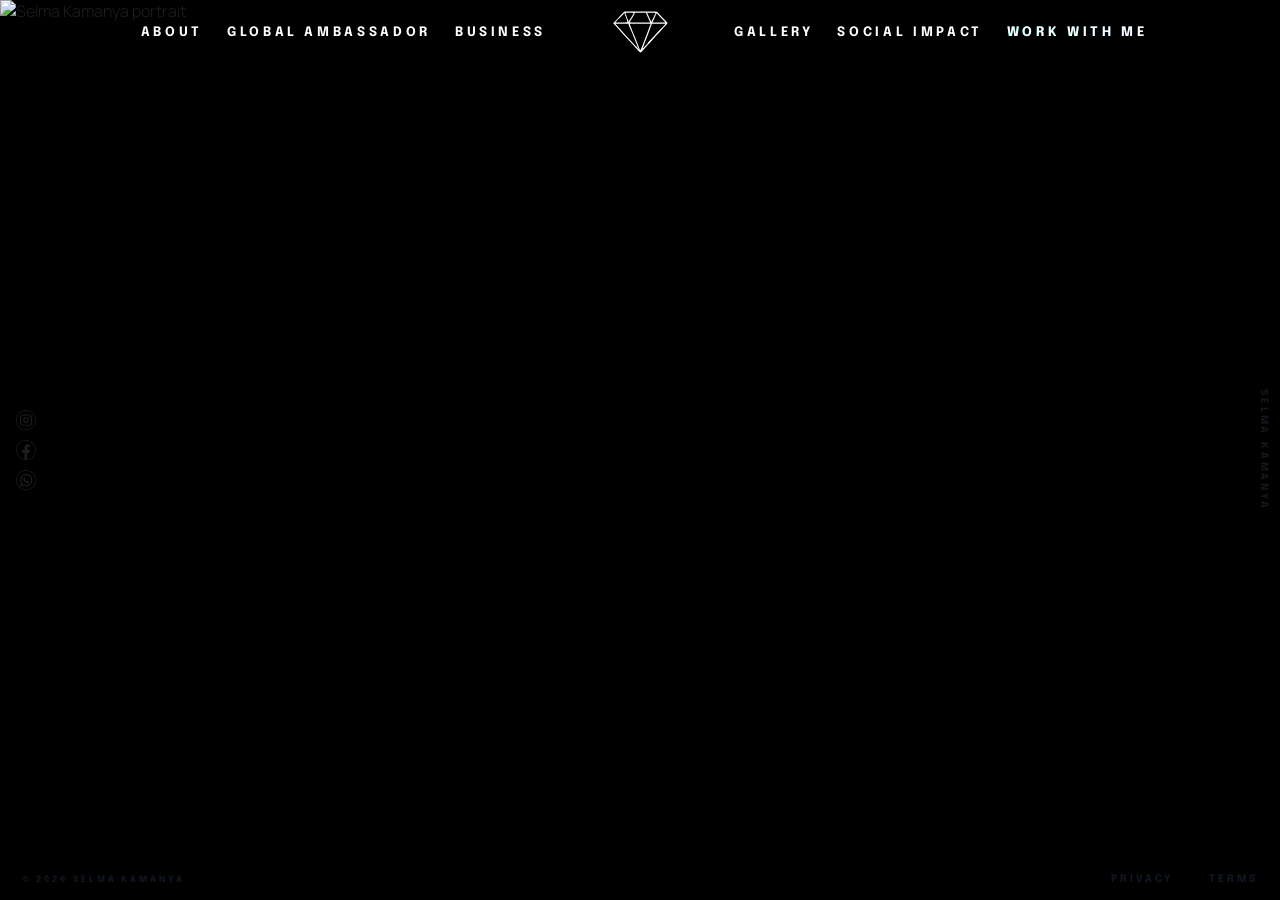
==== index.html @ cffab4eb "first commit" ====
<!doctype html>
<html lang="en">
  <head>
    <meta charset="UTF-8" />
    <meta name="viewport" content="width=device-width, initial-scale=1.0" />
    <meta name="description" content="Official website of Selma Kamanya" />
    <title>Selma Kamanya</title>
    <link rel="icon" href="assets/icons/favicon.ico" sizes="any" />
    <link rel="stylesheet" href="styles/main.css" />
  </head>
  <body class="home-page home-loading">
    <div class="home-intro" aria-hidden="true">
      <div class="home-intro__logo-wrap">
        <img class="home-intro__logo" src="assets/icons/Logo.svg" alt="" />
      </div>
    </div>

    <main class="hero home-horizontal" aria-label="Homepage hero and gallery">
      <div class="home-horizontal__sticky">
        <div class="home-horizontal__track">
          <!-- Main hero image as first slide -->
          <figure class="home-horizontal__item hero-slide">
            <img
              class="hero-image"
              src="assets/images/Homepagemainimage.png"
              alt="Selma Kamanya portrait"
            />
            <div class="hero-overlay" aria-hidden="true"></div>
          </figure>
          <figure class="home-horizontal__item">
            <img src="assets/images/homepageimages/Image1.jpeg" alt="Homepage gallery image 1" />
          </figure>
          <figure class="home-horizontal__item">
            <img src="assets/images/homepageimages/Image2.jpeg" alt="Homepage gallery image 2" />
          </figure>
          <figure class="home-horizontal__item">
            <img src="assets/images/homepageimages/Image3.jpg" alt="Homepage gallery image 3" />
          </figure>
          <figure class="home-horizontal__item">
            <img src="assets/images/homepageimages/Image4.jpeg" alt="Homepage gallery image 4" />
          </figure>
          <figure class="home-horizontal__item">
            <img src="assets/images/homepageimages/Image5.jpeg" alt="Homepage gallery image 5" />
          </figure>
          <figure class="home-horizontal__item">
            <img src="assets/images/homepageimages/Image6.jpeg" alt="Homepage gallery image 6" />
          </figure>
          <figure class="home-horizontal__item">
            <img src="assets/images/homepageimages/Image7.jpg" alt="Homepage gallery image 7" />
          </figure>
          <figure class="home-horizontal__item">
            <img src="assets/images/homepageimages/Image8.jpg" alt="Homepage gallery image 8" />
          </figure>
          <figure class="home-horizontal__item">
            <img src="assets/images/homepageimages/Image9.jpg" alt="Homepage gallery image 9" />
          </figure>
          <figure class="home-horizontal__item">
            <img src="assets/images/homepageimages/Image10.jpeg" alt="Homepage gallery image 10" />
          </figure>
          <figure class="home-horizontal__item">
            <img src="assets/images/homepageimages/Image11.jpeg" alt="Homepage gallery image 11" />
          </figure>
        </div>
      </div>

      <header class="hero-header">
        <nav class="hero-nav hero-nav-left" aria-label="Primary">
          <a href="pages/about.html">About</a>
          <a href="pages/global-ambassador.html">Global Ambassador</a>
          <a href="pages/business.html">Business</a>
        </nav>

        <a class="hero-logo" href="index.html" aria-label="Selma Kamanya home">
          <img src="assets/icons/Logo.svg" alt="Selma logo" />
        </a>

        <nav class="hero-nav hero-nav-right" aria-label="Secondary">
          <a href="pages/gallery.html">Gallery</a>
          <a href="pages/social-impact.html">Social Impact</a>
          <a class="work-link" href="pages/work-with-me.html">Work With Me</a>
        </nav>
      </header>

      <aside class="social-rail social-rail-left" aria-label="Social links">
        <a href="#" aria-label="Instagram">
          <img src="assets/images/instagram.png" alt="" />
        </a>
        <a href="#" aria-label="Facebook">
          <img src="assets/images/facebook.png" alt="" />
        </a>
        <a href="#" aria-label="WhatsApp">
          <img src="assets/images/whatsapp.png" alt="" />
        </a>
      </aside>

      <p class="name-rail">SELMA KAMANYA</p>

      <footer class="hero-footer">
        <small>© 2026 SELMA KAMANYA</small>
        <div class="legal-links">
          <a href="#">Privacy</a>
          <a href="#">Terms</a>
        </div>
      </footer>
    </main>

    <script src="scripts/main.js"></script>
  </body>
</html>
---- styles/main.css ----
@import url("theme.css");

@font-face {
  font-family: "Epilogue";
  src: url("../assets/fonts/EpilogueBold.ttf") format("truetype");
  font-style: normal;
  font-weight: 700;
  font-display: swap;
}

@font-face {
  font-family: "Epilogue";
  src: url("../assets/fonts/EpilogueBlack.ttf") format("truetype");
  font-style: normal;
  font-weight: 900;
  font-display: swap;
}

@font-face {
  font-family: "Manrope";
  src: url("../assets/fonts/ManropeLight.ttf") format("truetype");
  font-style: normal;
  font-weight: 300;
  font-display: swap;
}

@font-face {
  font-family: "Clarendon";
  src: url("../assets/fonts/Clarendon.otf") format("opentype");
  font-style: normal;
  font-weight: 400;
  font-display: swap;
}

* {
  box-sizing: border-box;
}

html,
body {
  min-height: 100%;
}

body {
  margin: 0;
  font-family: "Manrope", "Segoe UI", Tahoma, Geneva, Verdana, sans-serif;
  color: var(--text);
  background: linear-gradient(180deg, var(--bg) 0%, var(--bg-soft) 100%);
}

/* Smooth transition when navigating between internal pages */
body.page-is-leaving {
  opacity: 0;
  transform: translateY(10px);
  transition:
    opacity 220ms ease,
    transform 220ms ease;
}

@media (prefers-reduced-motion: reduce) {
  body.page-is-leaving {
    opacity: 1;
    transform: none;
    transition: none;
  }
}

.home-page {
  overflow-x: hidden;
  overflow-y: auto;
}

body.home-page .hero {
  opacity: 1;
  transition: opacity 560ms ease;
}

body.home-page.home-loading .hero {
  opacity: 0;
}

body.home-page .home-intro {
  position: fixed;
  inset: 0;
  z-index: 9999;
  background: #ffffff;
  opacity: 1;
  transition: opacity 640ms ease;
}

body.home-page .home-intro__logo-wrap {
  position: absolute;
  left: 50%;
  top: 50%;
  transform: translate(-50%, -50%) translate(0, 0) scale(1);
  transform-origin: center;
  transition: transform 900ms cubic-bezier(0.2, 0.8, 0.2, 1);
  will-change: transform;
}

body.home-page .home-intro__logo {
  width: 84px;
  height: 84px;
  display: block;
  filter: brightness(0) saturate(100%);
}

body.home-page .home-intro.is-animating {
  opacity: 0;
}

body.home-page .home-intro.is-animating .home-intro__logo-wrap {
  transform: translate(-50%, -50%) translate(var(--intro-dx, 0px), var(--intro-dy, 0px)) scale(var(--intro-scale, 1));
}

@media (prefers-reduced-motion: reduce) {
  body.home-page .hero,
  body.home-page .home-intro,
  body.home-page .home-intro__logo-wrap {
    transition: none;
  }
}

body.home-page .home-horizontal {
  position: relative;
  height: 100svh;
  background: #000;
}

body.home-page .home-horizontal__sticky {
  position: relative;
  height: 100svh;
  overflow-x: auto;
  overflow-y: hidden;
  scroll-snap-type: none;
  scroll-behavior: auto;
}

body.home-page .home-horizontal__track {
  display: flex;
  width: max-content;
  height: 100%;
}

body.home-page .home-horizontal__item {
  margin: 0;
  flex: 0 0 auto;
  width: auto;
  height: 100svh;
}

body.home-page .home-horizontal__item:not(.hero-slide) {
  display: flex;
  align-items: center;
}

body.home-page .home-horizontal__item:not(.hero-slide) img {
  display: block;
  height: 100svh;
  width: auto;
  max-width: none;
  object-fit: contain;
  object-position: top center;
}

body.home-page .hero-slide {
  flex: 0 0 100vw;
  width: 100vw;
}

.hero {
  position: relative;
  height: 100svh;
  isolation: isolate;
  background: #000;
}

.hero.home-horizontal {
  min-height: auto;
}

.hero-slide {
  position: relative;
}

.hero-slide .hero-image,
.hero-slide .hero-overlay {
  position: relative;
  width: 100%;
  height: 100%;
  object-fit: cover;
  object-position: top center;
}

.hero-image,
.hero-overlay {
  position: absolute;
  inset: 0;
}

.hero-image {
  width: 100%;
  height: 100%;
  object-fit: cover;
  object-position: center top;
}

.hero-overlay {
  background: linear-gradient(180deg, rgba(0, 0, 0, 0.20) 0%, rgba(0, 0, 0, 0.05) 100%);
  pointer-events: none;
}

.hero-header,
.hero-footer,
.social-rail,
.name-rail {
  position: absolute;
  z-index: 2;
}

.hero-header {
  top: 0; /* Adjust this value to move the whole navbar block up or down */
  left: 0;
  right: 0;
  display: grid;
  grid-template-columns: 1fr auto 1fr;
  align-items: center;
  column-gap: 4rem; /* Change this value to adjust distance between logo and nav options */
  padding: 0.15rem 3.25rem 0 3.25rem;
}

.hero-nav {
  display: flex;
  align-items: center;
  gap: 1.5rem;
  text-transform: uppercase;
  letter-spacing: 0.28em;
  color: #fff;
  font-family: "Epilogue", "Arial Narrow", Arial, sans-serif;
  font-size: 13px;
  mix-blend-mode: difference;
}

.hero-nav-left {
  justify-content: flex-end;
}

.hero-nav-right {
  justify-content: flex-start;
}

.hero-nav a {
  color: currentColor !important;
  -webkit-text-fill-color: currentColor;
  text-decoration: none;
  transition: opacity 140ms ease;
}

.hero-nav a:hover {
  opacity: 0.62;
}

.hero-logo {
  display: inline-flex;
  align-items: center;
  justify-content: center;
  justify-self: center;
}

.hero-logo img {
  width: 60px;
  height: 60px;
  opacity: 1;
  filter: brightness(0) invert(1);
}

.work-link {
  color: currentColor !important;
}

/* Keep the work link adaptive with the rest of the nav */
.hero-nav a.work-link {
  color: currentColor !important;
  -webkit-text-fill-color: currentColor !important;
}

.social-rail {
  display: flex;
  align-items: center;
  gap: 0.62rem;
}

.social-rail-left {
  left: 1rem;
  top: 50%;
  transform: translateY(-50%);
  flex-direction: column;
}

.social-rail a {
  width: 20px;
  height: 20px;
  display: inline-flex;
  align-items: center;
  justify-content: center;
  transition: transform 140ms ease;
}

.social-rail a:hover {
  transform: translateY(-1px);
}

.social-rail img {
  width: 20px;
  height: 20px;
  object-fit: contain;
}

.name-rail {
  right: 0.7rem;
  top: 50%;
  transform: translateY(-50%);
  margin: 0;
  writing-mode: vertical-rl;
  text-orientation: mixed;
  font-family: "Epilogue", "Arial Narrow", Arial, sans-serif;
  text-transform: uppercase;
  letter-spacing: 0.28em;
  font-size: 10px;
  color: rgba(22, 26, 33, 0.93);
}

.hero-footer {
  left: 0;
  right: 0;
  bottom: 0;
  display: flex;
  align-items: center;
  justify-content: space-between;
  padding: 1rem 1.35rem;
  text-transform: uppercase;
  letter-spacing: 0.28em;
  font-family: "Epilogue", "Arial Narrow", Arial, sans-serif;
  font-size: 0.65rem;
}

.legal-links {
  display: flex;
  gap: 2.2rem;
}

.legal-links a,
.hero-footer small {
  color: rgba(18, 25, 37, 0.95);
  text-decoration: none;
}

.hero-nav a[aria-current="page"] {
  color: var(--nav-active-color) !important;
  -webkit-text-fill-color: var(--nav-active-color) !important;
}

/* Blur the Work With Me nav item when it is the active page */
.hero-nav a.work-link[aria-current="page"] {
  filter: blur(3px);
  -webkit-filter: blur(3px);
  opacity: 0.95;
}

@media (max-width: 1024px) {
  .hero-header {
    top: 0; /* Tablet: move navbar to the top edge */
    padding: 0.1rem 1.2rem 0 1.2rem;
  }

  .hero-nav {
    gap: 0.9rem;
    letter-spacing: 0.4em;
    font-size: 13px;
  }

  .name-rail {
    display: none;
  }
}

@media (max-width: 600px) {
  .hero {
    min-height: 100dvh;
  }

  .hero-header {
    display: flex;
    flex-wrap: wrap;
    justify-content: center;
    row-gap: 0.65rem;
    padding: 1rem 1rem;
  }

  .hero-logo {
    order: -1;
    width: 100%;
  }

  .hero-nav {
    width: 100%;
    justify-content: center;
    flex-wrap: wrap;
    line-height: 1.0;
  }

  .social-rail-left {
    left: 0.75rem;
    bottom: 3.45rem;
    top: auto;
    transform: none;
    flex-direction: row;
    gap: 0.5rem;
  }

  .hero-footer {
    padding: 0.7rem 0.75rem;
    letter-spacing: 0.16em;
    font-size: 0.54rem;
  }

  .legal-links {
    gap: 1rem;
  }
}

/* Minimal layout for simplified About page images */
.about-images {
  width: 100%;
  margin: 0;
  padding: 0;
}
.about-images img {
  display: block;
  width: 100%;
  height: auto;
  max-width: 100%;
}

/* remove extra gaps on the simplified about page */
body.about-page .about-page-shell {
  padding: 0;
}

/* Text overlay on first About image */
.about-image-hero {
  position: relative;
  width: 100%;
  height: 1200px;
  min-height: 1200px;
  background: url("../assets/images/AboutBackgroundImage1.png") center top / cover no-repeat;
  display: grid;
  place-items: center;
  overflow: hidden;
}

.about-image-hero__overlay {
  position: absolute;
  inset: 0;
  background: linear-gradient(180deg, rgba(0, 0, 0, 0.2), rgba(0, 0, 0, 0.5));
  pointer-events: none;
}

.about-image-hero__content {
  position: relative;
  z-index: 1;
  text-align: center;
  width: max-content;
  max-width: calc(100% - 2rem);
  padding: 0;
  color: #ffffff;
  transform: translateY(var(--about-title-offset, 8vh));
}

.about-image-hero__title {
  margin: 0;
  font-family: "Epilogue", "Arial Narrow", Arial, sans-serif;
  font-size: 10px;
  font-weight: 900;
  font-synthesis: none;
  line-height: 1;
  letter-spacing: 0.02em;
  text-transform: uppercase;
  white-space: nowrap;
}

body.about-page .about-image-hero__title {
  font-size: 48px;
}

.about-image-hero__subtitle {
  margin: 0.12rem 0 0;
  font-family: "Epilogue", "Arial Narrow", Arial, sans-serif;
  font-size: clamp(10px, 1.1vw, 12px); /* Adjust this to change subtitle size */
  font-weight: 700;
  letter-spacing: 0.28em; /* Matches navbar letter spacing */
  text-transform: uppercase;
  line-height: -4;
  color: rgba(255, 255, 255, 0.9);
  white-space: nowrap;
}

/* Second image text overlays */
.about-image-two {
  position: relative;
  width: 100%;
  min-height: 1200px;
  background: url("../assets/images/AboutBackgroundImage2.png") center top / cover no-repeat;
  display: flex;
  align-items: stretch;
  overflow: hidden;
}

.about-image-two__overlay {
  position: absolute;
  inset: 0;
  background: linear-gradient(180deg, rgba(0, 0, 0, 0.2), rgba(0, 0, 0, 0.5));
  pointer-events: none;
}

/* Text 1: Right aligned at top-right */
.about-image-two__text-right {
  position: absolute;
  top: 30%; /* Adjust this value to move text up or down */
  right: 1%; /* Adjust this value to move text left or right */
  z-index: 1;
  max-width: 500px;
  text-align: right; /* Aligned to the end */
  font-family: "Manrope", "Segoe UI", Tahoma, Geneva, Verdana, sans-serif;
  font-size: clamp(0.92rem, 1vw, 1rem);
  line-height: 1.6;
  color: rgba(255, 255, 255, 0.9);
}

/* Text 2: Left aligned center-left */
.about-image-two__text-left {
  position: absolute;
  top: 70%; /* Adjust this value to move text up or down */
  left: 1%; /* Adjust this value to move text left or right */
  z-index: 1;
  max-width: 420px;
  text-align: left; /* Aligned to the start */
  font-family: "Manrope", "Segoe UI", Tahoma, Geneva, Verdana, sans-serif;
  font-size: clamp(0.92rem, 1vw, 1rem);
  line-height: 1.6;
  color: rgba(255, 255, 255, 0.9);
  transform: translateY(-50%); /* Center vertically */
}

/* Text 3: Right aligned at bottom-right */
.about-image-two__text-right-down {
  position: absolute;
  bottom: 2%; /* Adjust this value to move text up or down */
  right: 1%; /* Adjust this value to move text left or right */
  z-index: 1;
  max-width: 300px;
  text-align: right; /* Aligned to the end */
  font-family: "Manrope", "Segoe UI", Tahoma, Geneva, Verdana, sans-serif;
  font-size: clamp(0.92rem, 1vw, 1rem);
  line-height: 1.6;
  color: rgba(255, 255, 255, 0.9);
}

/* Adjust the vertical position of the title "Beyond the Crown" */
.about-image-hero__content {
  transform: translateY(var(--about-title-offset, 20vh)); /* Change "8vh" to move the title up or down */
}

/* Add styling for the paragraph under the title */
.about-image-hero__description {
  margin: 4rem auto 0; /* Add spacing below the title */
  max-width: 640px; /* Set the width to 640px */
  text-align: center; /* Center align the text */
  font-family: "Manrope", "Segoe UI", Tahoma, Geneva, Verdana, sans-serif;
  font-size: clamp(0.95rem, 1vw, 1rem); /* Adjust font size as needed */
  line-height: 1.6; /* Improve readability */
  color: rgba(255, 255, 255, 0.9); /* Slightly transparent white */
}

@media (max-width: 1024px) {
  .about-image-hero__content {
    max-width: min(92vw, 760px);
    transform: translateY(var(--about-title-offset-tablet, 14vh)); /* Adjust this value to move the title up or down on tablet */
  }

  .about-image-hero__title {
    font-size: clamp(2.5rem, 5vw, 3.5rem);
  }

  .about-image-hero__description {
    max-width: min(90vw, 640px);
    margin-top: 2.5rem;
    font-size: clamp(0.92rem, 1.6vw, 1rem);
  }

  .about-image-two__text-right,
  .about-image-two__text-left,
  .about-image-two__text-right-down {
    max-width: min(88vw, 540px);
    font-size: clamp(0.88rem, 1.5vw, 0.98rem);
  }

  .about-image-two__text-right {
    top: 24%;
    right: 4%;
  }

  .about-image-two__text-left {
    top: 58%;
    left: 4%;
  }

  .about-image-two__text-right-down {
    bottom: 4%;
    right: 4%;
  }
}

@media (max-width: 600px) {
  .about-image-hero {
    min-height: 900px;
    height: auto;
    padding: 0 1rem;
  }

  .about-image-hero__content {
    width: min(94vw, 640px);
    max-width: 94vw;
    transform: translateY(var(--about-title-offset-mobile, 10vh)); /* Adjust this value to move the title up or down on mobile */
  }

  .about-image-hero__title {
    white-space: normal;
    font-size: clamp(2rem, 11vw, 2.9rem);
  }

  .about-image-hero__subtitle {
    white-space: normal;
    letter-spacing: 0.18em;
    line-height: 1.25;
  }

  .about-image-hero__description {
    max-width: 100%;
    margin-top: 1.5rem;
    font-size: 0.9rem;
    line-height: 1.55;
  }

  .about-image-two {
    min-height: 980px;
  }

  .about-image-two__text-right,
  .about-image-two__text-left,
  .about-image-two__text-right-down {
    max-width: calc(100% - 2rem);
    font-size: 0.88rem;
    line-height: 1.55;
  }

  .about-image-two__text-right {
    top: 14%;
    left: 1rem;
    right: 1rem;
    text-align: right;
  }

  .about-image-two__text-left {
    top: 50%;
    left: 1rem;
    right: 1rem;
    transform: translateY(-50%);
  }

  .about-image-two__text-right-down {
    right: 1rem;
    left: 1rem;
    bottom: 6%;
    max-width: 100%;
  }
}
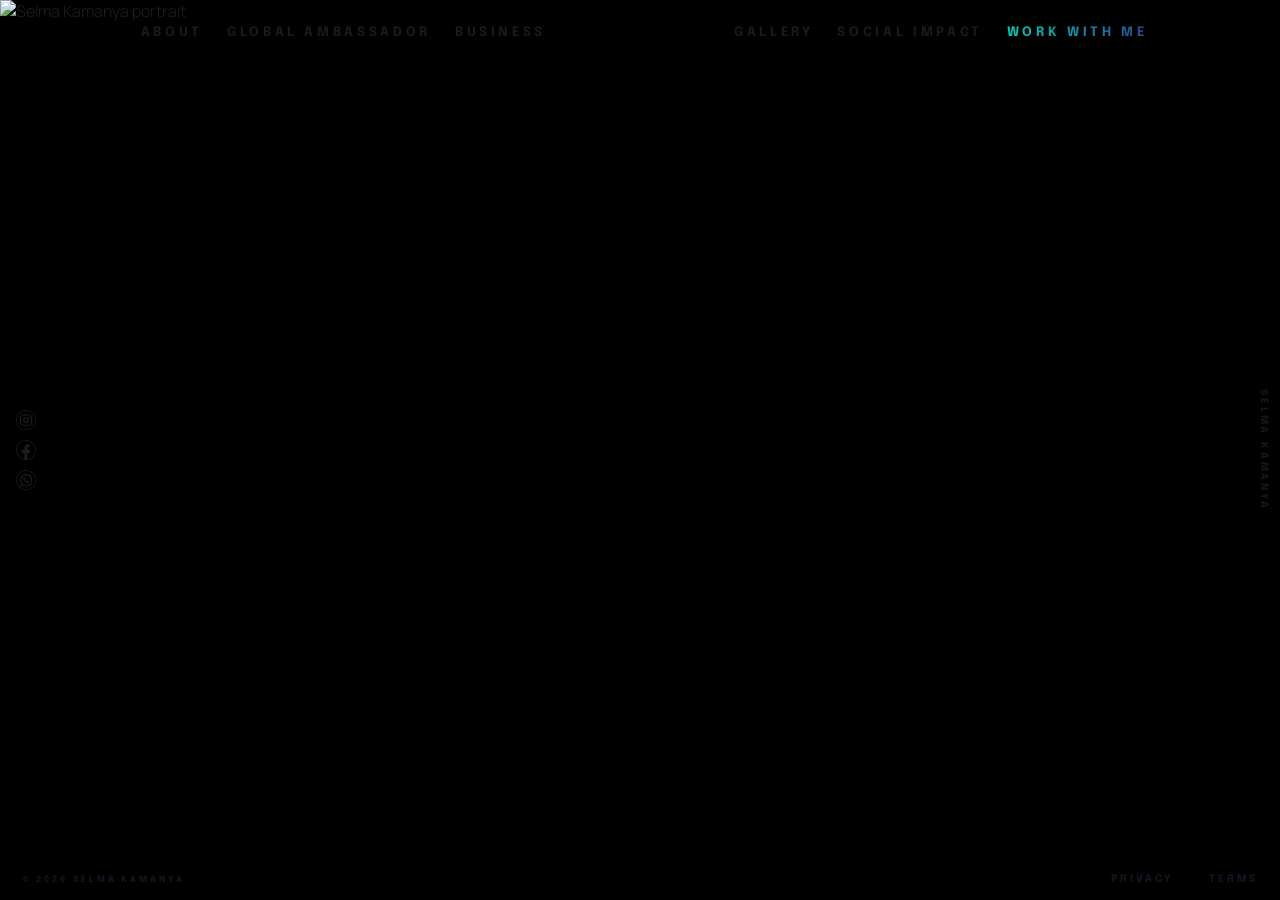
==== commit 91701b73: "Update social links and add legal pages for privacy and terms Co-authored-by: Copilot <copilot@githu" ====
--- a/index.html
+++ b/index.html
@@ -82,13 +82,13 @@
       </header>
 
       <aside class="social-rail social-rail-left" aria-label="Social links">
-        <a href="#" aria-label="Instagram">
+        <a href="https://www.instagram.com/selma_kamanya/" aria-label="Instagram" target="_blank" rel="noopener noreferrer">
           <img src="assets/images/instagram.png" alt="" />
         </a>
-        <a href="#" aria-label="Facebook">
+        <a href="https://www.facebook.com/SELMACKAMANYA/" aria-label="Facebook" target="_blank" rel="noopener noreferrer">
           <img src="assets/images/facebook.png" alt="" />
         </a>
-        <a href="#" aria-label="WhatsApp">
+        <a href="https://wa.me/0812330710" aria-label="WhatsApp" target="_blank" rel="noopener noreferrer">
           <img src="assets/images/whatsapp.png" alt="" />
         </a>
       </aside>
@@ -98,8 +98,8 @@
       <footer class="hero-footer">
         <small>© 2026 SELMA KAMANYA</small>
         <div class="legal-links">
-          <a href="#">Privacy</a>
-          <a href="#">Terms</a>
+          <a href="pages/privacy.html">Privacy</a>
+          <a href="pages/terms.html">Terms</a>
         </div>
       </footer>
     </main>
--- a/styles/main.css
+++ b/styles/main.css
@@ -57,8 +57,30 @@
     transform 220ms ease;
 }
 
+/* Shared scroll reveal animation used across content pages */
+.reveal-item {
+  opacity: 0;
+  transform: translateY(28px);
+  transition:
+    opacity 700ms ease,
+    transform 700ms ease;
+  transition-delay: var(--reveal-delay, 0ms);
+  will-change: opacity, transform;
+}
+
+.reveal-item.is-visible {
+  opacity: 1;
+  transform: translateY(0);
+}
+
 @media (prefers-reduced-motion: reduce) {
   body.page-is-leaving {
+    opacity: 1;
+    transform: none;
+    transition: none;
+  }
+
+  .reveal-item {
     opacity: 1;
     transform: none;
     transition: none;
@@ -235,10 +257,32 @@
   gap: 1.5rem;
   text-transform: uppercase;
   letter-spacing: 0.28em;
-  color: #fff;
+  color: #1a1a1a;
   font-family: "Epilogue", "Arial Narrow", Arial, sans-serif;
   font-size: 13px;
-  mix-blend-mode: difference;
+}
+
+/* Individual navigation element adaptive colors */
+.hero-nav a.nav-light:not(.work-link) {
+  color: #1a1a1a !important;
+  -webkit-text-fill-color: #1a1a1a;
+  transition: color 200ms ease, -webkit-text-fill-color 200ms ease;
+}
+
+.hero-nav a.nav-dark:not(.work-link) {
+  color: #ffffff !important;
+  -webkit-text-fill-color: #ffffff;
+  transition: color 200ms ease, -webkit-text-fill-color 200ms ease;
+}
+
+.hero-logo.nav-light img {
+  filter: brightness(0) saturate(100%);
+  transition: filter 200ms ease;
+}
+
+.hero-logo.nav-dark img {
+  filter: brightness(0) invert(1);
+  transition: filter 200ms ease;
 }
 
 .hero-nav-left {
@@ -249,14 +293,32 @@
   justify-content: flex-start;
 }
 
-.hero-nav a {
+.hero-nav a:not(.work-link) {
   color: currentColor !important;
-  -webkit-text-fill-color: currentColor;
+  -webkit-text-fill-color: currentColor !important;
   text-decoration: none;
   transition: opacity 140ms ease;
 }
 
-.hero-nav a:hover {
+.hero-nav a:not(.work-link):hover {
+  opacity: 0.62;
+}
+
+.hero-nav a.work-link {
+  background: linear-gradient(90deg, var(--accent) 0%, var(--accent2) 100%) !important;
+  -webkit-background-clip: text !important;
+  -moz-background-clip: text !important;
+  -webkit-text-fill-color: transparent !important;
+  background-clip: text !important;
+  color: transparent !important;
+  display: inline-block !important;
+  text-decoration: none;
+  transition: opacity 140ms ease;
+  font-weight: 700 !important;
+  letter-spacing: inherit;
+}
+
+.hero-nav a.work-link:hover {
   opacity: 0.62;
 }
 
@@ -272,16 +334,6 @@
   height: 60px;
   opacity: 1;
   filter: brightness(0) invert(1);
-}
-
-.work-link {
-  color: currentColor !important;
-}
-
-/* Keep the work link adaptive with the rest of the nav */
-.hero-nav a.work-link {
-  color: currentColor !important;
-  -webkit-text-fill-color: currentColor !important;
 }
 
 .social-rail {
@@ -347,6 +399,16 @@
 .legal-links {
   display: flex;
   gap: 2.2rem;
+}
+
+.legal-links a.nav-light {
+  color: rgba(18, 25, 37, 0.95);
+  -webkit-text-fill-color: rgba(18, 25, 37, 0.95);
+}
+
+.legal-links a.nav-dark {
+  color: #ffffff;
+  -webkit-text-fill-color: #ffffff;
 }
 
 .legal-links a,
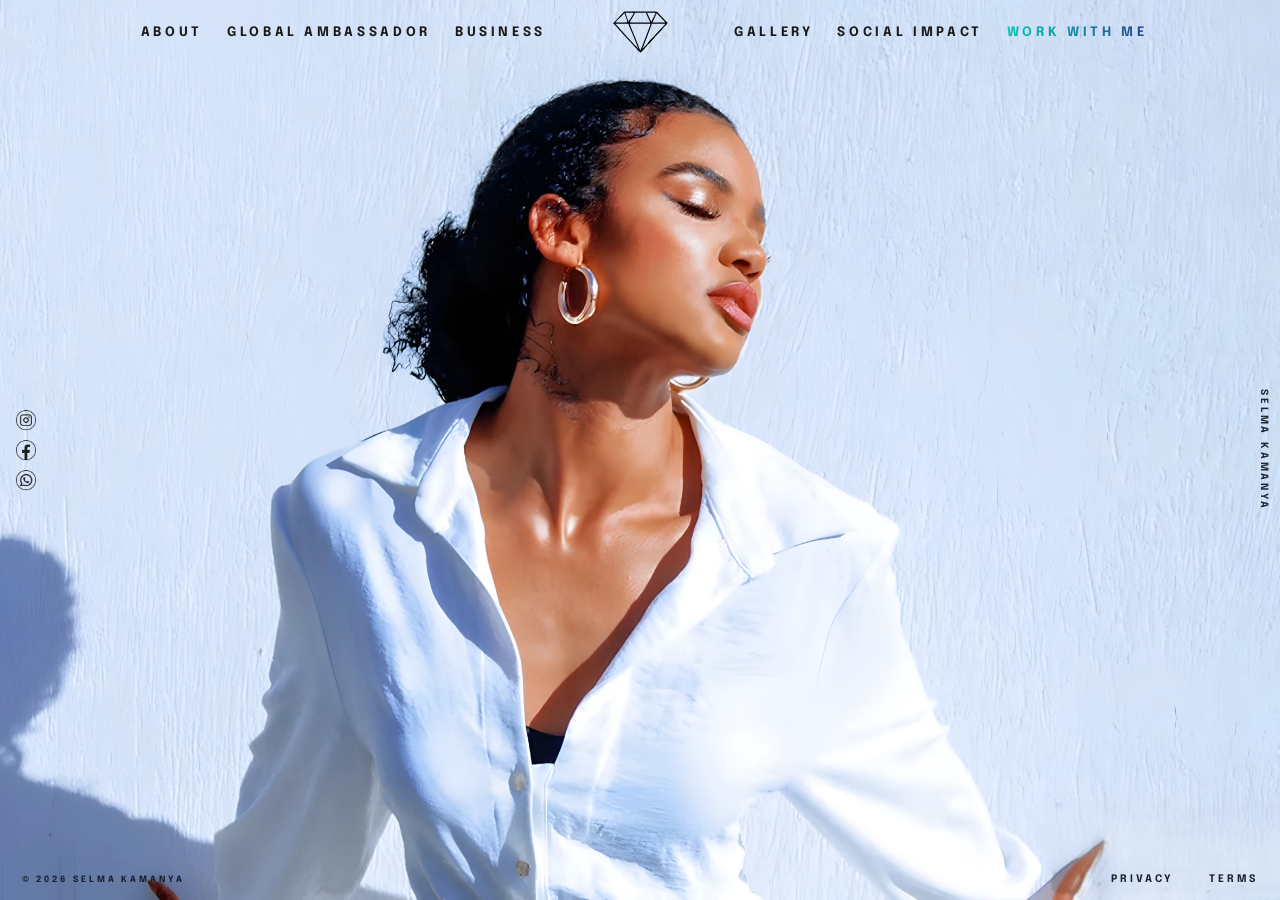
==== commit a6ca5ea3: "Refactor code structure for improved readability and maintainability" ====
--- a/index.html
+++ b/index.html
@@ -22,43 +22,43 @@
           <figure class="home-horizontal__item hero-slide">
             <img
               class="hero-image"
-              src="assets/images/Homepagemainimage.png"
+              src="assets/images/Homepagemainimage.webp"
               alt="Selma Kamanya portrait"
             />
             <div class="hero-overlay" aria-hidden="true"></div>
           </figure>
           <figure class="home-horizontal__item">
-            <img src="assets/images/homepageimages/Image1.jpeg" alt="Homepage gallery image 1" />
+            <img src="assets/images/homepageimages/Image1.webp" alt="Homepage gallery image 1" />
           </figure>
           <figure class="home-horizontal__item">
-            <img src="assets/images/homepageimages/Image2.jpeg" alt="Homepage gallery image 2" />
+            <img src="assets/images/homepageimages/Image2.webp" alt="Homepage gallery image 2" />
           </figure>
           <figure class="home-horizontal__item">
-            <img src="assets/images/homepageimages/Image3.jpg" alt="Homepage gallery image 3" />
+            <img src="assets/images/homepageimages/Image3.webp" alt="Homepage gallery image 3" />
           </figure>
           <figure class="home-horizontal__item">
-            <img src="assets/images/homepageimages/Image4.jpeg" alt="Homepage gallery image 4" />
+            <img src="assets/images/homepageimages/Image4.webp" alt="Homepage gallery image 4" />
           </figure>
           <figure class="home-horizontal__item">
-            <img src="assets/images/homepageimages/Image5.jpeg" alt="Homepage gallery image 5" />
+            <img src="assets/images/homepageimages/Image5.webp" alt="Homepage gallery image 5" />
           </figure>
           <figure class="home-horizontal__item">
-            <img src="assets/images/homepageimages/Image6.jpeg" alt="Homepage gallery image 6" />
+            <img src="assets/images/homepageimages/Image6.webp" alt="Homepage gallery image 6" />
           </figure>
           <figure class="home-horizontal__item">
-            <img src="assets/images/homepageimages/Image7.jpg" alt="Homepage gallery image 7" />
+            <img src="assets/images/homepageimages/Image7.webp" alt="Homepage gallery image 7" />
           </figure>
           <figure class="home-horizontal__item">
-            <img src="assets/images/homepageimages/Image8.jpg" alt="Homepage gallery image 8" />
+            <img src="assets/images/homepageimages/Image8.webp" alt="Homepage gallery image 8" />
           </figure>
           <figure class="home-horizontal__item">
-            <img src="assets/images/homepageimages/Image9.jpg" alt="Homepage gallery image 9" />
+            <img src="assets/images/homepageimages/Image9.webp" alt="Homepage gallery image 9" />
           </figure>
           <figure class="home-horizontal__item">
-            <img src="assets/images/homepageimages/Image10.jpeg" alt="Homepage gallery image 10" />
+            <img src="assets/images/homepageimages/Image10.webp" alt="Homepage gallery image 10" />
           </figure>
           <figure class="home-horizontal__item">
-            <img src="assets/images/homepageimages/Image11.jpeg" alt="Homepage gallery image 11" />
+            <img src="assets/images/homepageimages/Image11.webp" alt="Homepage gallery image 11" />
           </figure>
         </div>
       </div>
--- a/styles/main.css
+++ b/styles/main.css
@@ -46,6 +46,15 @@
   font-family: "Manrope", "Segoe UI", Tahoma, Geneva, Verdana, sans-serif;
   color: var(--text);
   background: linear-gradient(180deg, var(--bg) 0%, var(--bg-soft) 100%);
+  cursor: url("data:image/svg+xml;charset=utf-8,%3Csvg xmlns='http://www.w3.org/2000/svg' width='32' height='32' viewBox='28 28 62 48'%3E%3Crect width='32' height='32' fill='none'/%3E%3Cg transform='translate(59 52) rotate(180) translate(-59 -52)'%3E%3Cpath d='M31.2335 42.8405C34.9657 39.1528 38.8538 34.6232 42.5893 30.9725C42.9688 30.6015 56.5695 30.7888 57.9495 30.7871C61.8694 30.7664 65.7895 30.7715 69.7095 30.8025C71.1992 30.8116 75.3623 30.7189 76.5838 31.0924C78.729 33.625 81.1455 35.9927 83.3931 38.437C84.7092 39.8683 85.983 41.2571 87.4456 42.5438C87.004 44.2642 83.6932 47.1688 82.4247 48.5956C80.4681 50.7964 78.4837 53.0448 76.3268 55.0522C75.8775 55.4702 75.4719 55.9629 75.0188 56.365C74.2453 57.5186 72.8141 58.9702 71.8415 60.0257L67.9747 64.2764L67.8343 64.4769C66.4945 65.8744 60.5405 73.1637 59.402 73.3899C58.0159 72.5205 53.3309 66.8933 51.987 65.4985C51.1474 64.6271 49.4396 62.8713 48.5796 61.9409C43.559 56.5759 38.6354 51.1194 33.8113 45.5743C32.9779 44.6332 32.079 43.8196 31.2335 42.8405ZM66.1831 64.6738C67.4367 62.4631 68.9195 61.1767 70.5732 59.3699L78.3768 51.0521C79.4287 49.9382 85.2269 44.4021 85.354 43.2228L85.2519 43.1162C85.1157 43.1858 84.517 43.4974 84.4033 43.4866C83.6621 43.4159 82.9889 43.3754 82.2413 43.3941C78.6161 43.4843 74.8747 43.5849 71.2526 43.4775C69.6249 48.3158 67.8687 53.1095 65.9862 57.8531C64.8773 60.6929 63.5919 63.4468 62.7169 66.3757C62.5542 66.9201 61.3661 69.0756 61.4782 69.4301C61.9083 69.3668 64.5566 66.3153 65.1509 65.8157C65.3243 65.6699 65.9797 64.7963 66.1831 64.6738ZM62.4068 63.5393C62.9735 62.3219 63.4015 61.0938 63.886 59.8444C65.2273 56.3866 66.5913 52.8412 67.8441 49.3509L69.1236 45.881C69.3836 45.1538 69.6755 44.1615 70.0114 43.4962L53.1428 43.4547C52.0945 43.4423 49.1026 43.5893 48.2975 43.4376C48.2575 43.829 48.3873 43.7321 48.5272 44.0852C48.7833 44.7316 48.9909 45.4093 49.2425 46.0606C49.8648 47.6594 50.4993 49.2533 51.1457 50.8423C53.4161 56.4314 55.9812 61.8905 57.8611 67.6392C58.2066 68.6958 58.8086 69.8165 59.1994 70.9078L59.2413 70.8428C59.334 70.7006 59.5598 70.4966 59.6211 70.3674C60.3175 68.8996 61.0366 67.3211 61.6268 65.8121C61.9171 65.0697 62.1079 64.2498 62.4068 63.5393ZM57.4435 69.4128C56.2321 67.2478 56.3444 66.7171 55.5154 64.6368L51.2092 53.935C50.4157 51.9659 49.4809 50.0268 48.7185 48.0346C48.1177 46.4646 47.3549 45.0791 46.8726 43.4574C42.9286 43.3353 38.6083 43.5809 34.6263 43.5596C34.139 43.557 33.8111 43.3914 33.5139 43.3869C33.8124 43.8642 34.3612 44.3484 34.7412 44.7994C35.9327 46.2138 37.2379 47.5457 38.4628 48.9182C43.1583 54.2179 47.9366 59.4426 52.7959 64.5903C53.5671 65.4045 54.3349 66.1646 55.1572 66.9275C55.7551 67.4821 56.6767 69.0293 57.2485 69.4749C57.406 69.4759 57.3472 69.5076 57.4435 69.4128ZM48.2532 41.9752C49.6871 42.2092 53.0039 42.129 54.5868 42.1388C57.7297 42.1581 61.0217 42.2184 64.1532 42.1543C64.9393 42.1463 69.04 42.2229 69.3915 41.8772C69.3378 41.0359 68.5925 39.936 68.2915 39.215C67.7063 37.8133 65.3353 33.4246 65.0895 32.2189C64.5098 32.0988 62.2319 32.1517 61.4898 32.1518L53.8314 32.1674C53.4711 32.6999 53.3068 33.2916 53.0071 33.8493C51.528 36.6011 49.7331 39.2221 48.2532 41.9752ZM71.6882 42.1515C74.5963 42.2006 77.5051 42.1871 80.4127 42.1109C81.9829 42.1097 83.681 42.1913 85.2016 41.8807C82.3593 39.5483 79.8398 36.3825 77.2727 33.7363C76.9136 33.3662 76.5306 33.0345 76.2518 32.5973C75.6741 33.3258 75.3454 34.3502 74.9638 35.1979C74.0646 37.1958 72.9524 40.3958 71.6882 42.1515ZM44.0972 32.0717C44.2399 33.452 46.2761 39.2711 47.0375 40.3719C46.9509 40.8442 46.8713 41.2831 46.7557 41.7509C47.2533 40.92 48.6073 39.0895 48.9061 38.4904C50.4325 36.1511 51.3066 34.7793 52.4922 32.2451C50.2968 32.0794 46.3509 32.0721 44.0972 32.0717ZM36.5093 42.246C38.1871 42.1656 39.8663 42.118 41.5459 42.1034C42.588 42.0988 44.98 42.1617 45.8707 41.9877C46.4178 41.1156 43.8749 35.6819 43.7039 34.5233C43.6321 34.037 43.0924 33.2064 43.0433 32.5156L42.9455 32.4089C41.817 34.134 33.8723 40.9243 33.6949 42.1438L33.7856 42.2543C34.1195 42.1313 34.3445 42.0215 34.664 41.8621C35.0528 42.288 34.8302 42.1966 35.5528 42.2528C35.8198 42.2735 36.2306 42.2517 36.5093 42.246ZM72.3039 38.4018C72.9754 37.0853 73.5195 35.8123 74.09 34.4578C74.3667 33.8007 74.9475 32.9066 75.1751 32.2703C72.4666 32.0264 69.1049 32.1705 66.3479 32.1371C67.1385 34.0773 67.992 35.9908 68.9071 37.8747C69.3498 38.7855 70.2409 40.4522 70.5659 41.31C71.125 40.3183 71.8935 39.3643 72.3039 38.4018Z' fill='%23ffffff'/%3E%3Cpath d='M66.1831 64.6738C67.4368 62.4631 68.9196 61.1767 70.5733 59.3699C70.86 59.6502 70.9888 59.941 71.1739 60.2936C70.137 61.2395 68.2209 62.9235 67.9747 64.2764L67.8343 64.4769L67.823 64.3981C67.7409 63.7848 68.0168 63.6548 67.8569 63.299L67.7009 63.2265C67.0193 63.4826 66.7153 64.4066 66.1831 64.6738Z' fill='%23ffffff'/%3E%3Cpath d='M71.1739 60.2936C71.8573 59.608 74.4896 56.6857 75.0188 56.365C74.2453 57.5186 72.8141 58.9702 71.8415 60.0257L67.9747 64.2764C68.2209 62.9235 70.137 61.2395 71.1739 60.2936Z' fill='%23ffffff'/%3E%3C/g%3E%3C/svg%3E") 16 16, auto;
+}
+
+a,
+button,
+input[type="button"],
+input[type="submit"],
+textarea {
+  cursor: url("data:image/svg+xml;charset=utf-8,%3Csvg xmlns='http://www.w3.org/2000/svg' width='32' height='32' viewBox='28 28 62 48'%3E%3Crect width='32' height='32' fill='none'/%3E%3Cg transform='translate(59 52) rotate(180) translate(-59 -52)'%3E%3Cpath d='M31.2335 42.8405C34.9657 39.1528 38.8538 34.6232 42.5893 30.9725C42.9688 30.6015 56.5695 30.7888 57.9495 30.7871C61.8694 30.7664 65.7895 30.7715 69.7095 30.8025C71.1992 30.8116 75.3623 30.7189 76.5838 31.0924C78.729 33.625 81.1455 35.9927 83.3931 38.437C84.7092 39.8683 85.983 41.2571 87.4456 42.5438C87.004 44.2642 83.6932 47.1688 82.4247 48.5956C80.4681 50.7964 78.4837 53.0448 76.3268 55.0522C75.8775 55.4702 75.4719 55.9629 75.0188 56.365C74.2453 57.5186 72.8141 58.9702 71.8415 60.0257L67.9747 64.2764L67.8343 64.4769C66.4945 65.8744 60.5405 73.1637 59.402 73.3899C58.0159 72.5205 53.3309 66.8933 51.987 65.4985C51.1474 64.6271 49.4396 62.8713 48.5796 61.9409C43.559 56.5759 38.6354 51.1194 33.8113 45.5743C32.9779 44.6332 32.079 43.8196 31.2335 42.8405ZM66.1831 64.6738C67.4367 62.4631 68.9195 61.1767 70.5732 59.3699L78.3768 51.0521C79.4287 49.9382 85.2269 44.4021 85.354 43.2228L85.2519 43.1162C85.1157 43.1858 84.517 43.4974 84.4033 43.4866C83.6621 43.4159 82.9889 43.3754 82.2413 43.3941C78.6161 43.4843 74.8747 43.5849 71.2526 43.4775C69.6249 48.3158 67.8687 53.1095 65.9862 57.8531C64.8773 60.6929 63.5919 63.4468 62.7169 66.3757C62.5542 66.9201 61.3661 69.0756 61.4782 69.4301C61.9083 69.3668 64.5566 66.3153 65.1509 65.8157C65.3243 65.6699 65.9797 64.7963 66.1831 64.6738ZM62.4068 63.5393C62.9735 62.3219 63.4015 61.0938 63.886 59.8444C65.2273 56.3866 66.5913 52.8412 67.8441 49.3509L69.1236 45.881C69.3836 45.1538 69.6755 44.1615 70.0114 43.4962L53.1428 43.4547C52.0945 43.4423 49.1026 43.5893 48.2975 43.4376C48.2575 43.829 48.3873 43.7321 48.5272 44.0852C48.7833 44.7316 48.9909 45.4093 49.2425 46.0606C49.8648 47.6594 50.4993 49.2533 51.1457 50.8423C53.4161 56.4314 55.9812 61.8905 57.8611 67.6392C58.2066 68.6958 58.8086 69.8165 59.1994 70.9078L59.2413 70.8428C59.334 70.7006 59.5598 70.4966 59.6211 70.3674C60.3175 68.8996 61.0366 67.3211 61.6268 65.8121C61.9171 65.0697 62.1079 64.2498 62.4068 63.5393ZM57.4435 69.4128C56.2321 67.2478 56.3444 66.7171 55.5154 64.6368L51.2092 53.935C50.4157 51.9659 49.4809 50.0268 48.7185 48.0346C48.1177 46.4646 47.3549 45.0791 46.8726 43.4574C42.9286 43.3353 38.6083 43.5809 34.6263 43.5596C34.139 43.557 33.8111 43.3914 33.5139 43.3869C33.8124 43.8642 34.3612 44.3484 34.7412 44.7994C35.9327 46.2138 37.2379 47.5457 38.4628 48.9182C43.1583 54.2179 47.9366 59.4426 52.7959 64.5903C53.5671 65.4045 54.3349 66.1646 55.1572 66.9275C55.7551 67.4821 56.6767 69.0293 57.2485 69.4749C57.406 69.4759 57.3472 69.5076 57.4435 69.4128ZM48.2532 41.9752C49.6871 42.2092 53.0039 42.129 54.5868 42.1388C57.7297 42.1581 61.0217 42.2184 64.1532 42.1543C64.9393 42.1463 69.04 42.2229 69.3915 41.8772C69.3378 41.0359 68.5925 39.936 68.2915 39.215C67.7063 37.8133 65.3353 33.4246 65.0895 32.2189C64.5098 32.0988 62.2319 32.1517 61.4898 32.1518L53.8314 32.1674C53.4711 32.6999 53.3068 33.2916 53.0071 33.8493C51.528 36.6011 49.7331 39.2221 48.2532 41.9752ZM71.6882 42.1515C74.5963 42.2006 77.5051 42.1871 80.4127 42.1109C81.9829 42.1097 83.681 42.1913 85.2016 41.8807C82.3593 39.5483 79.8398 36.3825 77.2727 33.7363C76.9136 33.3662 76.5306 33.0345 76.2518 32.5973C75.6741 33.3258 75.3454 34.3502 74.9638 35.1979C74.0646 37.1958 72.9524 40.3958 71.6882 42.1515ZM44.0972 32.0717C44.2399 33.452 46.2761 39.2711 47.0375 40.3719C46.9509 40.8442 46.8713 41.2831 46.7557 41.7509C47.2533 40.92 48.6073 39.0895 48.9061 38.4904C50.4325 36.1511 51.3066 34.7793 52.4922 32.2451C50.2968 32.0794 46.3509 32.0721 44.0972 32.0717ZM36.5093 42.246C38.1871 42.1656 39.8663 42.118 41.5459 42.1034C42.588 42.0988 44.98 42.1617 45.8707 41.9877C46.4178 41.1156 43.8749 35.6819 43.7039 34.5233C43.6321 34.037 43.0924 33.2064 43.0433 32.5156L42.9455 32.4089C41.817 34.134 33.8723 40.9243 33.6949 42.1438L33.7856 42.2543C34.1195 42.1313 34.3445 42.0215 34.664 41.8621C35.0528 42.288 34.8302 42.1966 35.5528 42.2528C35.8198 42.2735 36.2306 42.2517 36.5093 42.246ZM72.3039 38.4018C72.9754 37.0853 73.5195 35.8123 74.09 34.4578C74.3667 33.8007 74.9475 32.9066 75.1751 32.2703C72.4666 32.0264 69.1049 32.1705 66.3479 32.1371C67.1385 34.0773 67.992 35.9908 68.9071 37.8747C69.3498 38.7855 70.2409 40.4522 70.5659 41.31C71.125 40.3183 71.8935 39.3643 72.3039 38.4018Z' fill='%23ffffff'/%3E%3Cpath d='M66.1831 64.6738C67.4368 62.4631 68.9196 61.1767 70.5733 59.3699C70.86 59.6502 70.9888 59.941 71.1739 60.2936C70.137 61.2395 68.2209 62.9235 67.9747 64.2764L67.8343 64.4769L67.823 64.3981C67.7409 63.7848 68.0168 63.6548 67.8569 63.299L67.7009 63.2265C67.0193 63.4826 66.7153 64.4066 66.1831 64.6738Z' fill='%23ffffff'/%3E%3Cpath d='M71.1739 60.2936C71.8573 59.608 74.4896 56.6857 75.0188 56.365C74.2453 57.5186 72.8141 58.9702 71.8415 60.0257L67.9747 64.2764C68.2209 62.9235 70.137 61.2395 71.1739 60.2936Z' fill='%23ffffff'/%3E%3C/g%3E%3C/svg%3E") 16 16, auto;
 }
 
 /* Smooth transition when navigating between internal pages */
@@ -515,7 +524,7 @@
   width: 100%;
   height: 1200px;
   min-height: 1200px;
-  background: url("../assets/images/AboutBackgroundImage1.png") center top / cover no-repeat;
+  background: url("../assets/images/AboutBackgroundImage1.webp") center top / cover no-repeat;
   display: grid;
   place-items: center;
   overflow: hidden;
@@ -572,7 +581,7 @@
   position: relative;
   width: 100%;
   min-height: 1200px;
-  background: url("../assets/images/AboutBackgroundImage2.png") center top / cover no-repeat;
+  background: url("../assets/images/AboutBackgroundImage2.webp") center top / cover no-repeat;
   display: flex;
   align-items: stretch;
   overflow: hidden;
@@ -747,3 +756,4 @@
     max-width: 100%;
   }
 }
+
